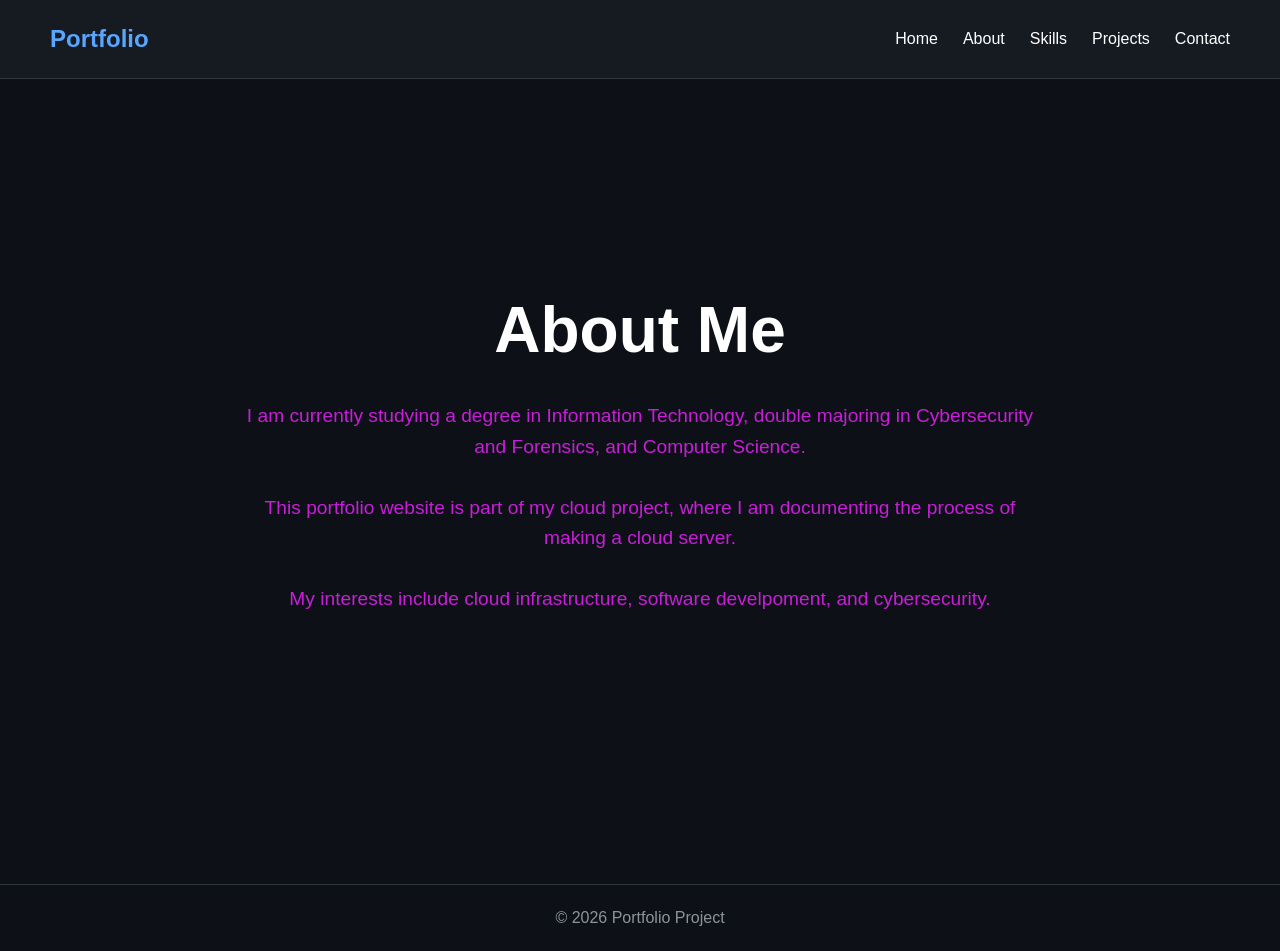
==== Code/about.html @ 7a2cb3d8 "Create about.html" ====
<!DOCTYPE html>
<html lang="en">
    <head>
        <meta charset="UTF-8">
        <meta name="viewport" contents="width=device-width, initial-scale=1.0">
        <title>About Me</title>

        <link rel="stylesheet" href="css/style.css">
    </head>

    <body>

        <header>
            <nav>
                <h1 class="logo">Portfolio</h1>

                <ul class="nav-links">
                    <li><a href="index.html">Home</a></li>
                    <li><a href="about.html">About</a></li>
                    <li><a href="skills.html">Skills</a></li>
                    <li><a href="projects.html">Projects</a></li>
                    <li><a href="contact.html">Contact</a></li>
                </ul>
            </nav>
        </header>
        
        <section class="hero">
            <div class="hero-content">
                <h1>About Me</h1>

                <p>
                    I am currently studying a degree in Information Technology, double majoring in Cybersecurity and Forensics, and Computer Science.
                </p>

                <p>
                    This portfolio website is part of my cloud project, where I am documenting the process of making a cloud server.
                </p>

                <p>
                    My interests include cloud infrastructure, software develpoment, and cybersecurity.
                </p>

            </div>

        </section>

        <footer>
            <p>&copy; 2026 Portfolio Project</p>
        </footer>
        
    </body>
</html>
---- Code/css/style.css ----
* {
    margin: 0;
    padding: 0;
    box-sizing: border-box;
}

body {
    font-family: Arial, sans-serif;
    background-color: #0d1117;
    color: white;
    line-height: 1.6;
}

header {
    background-color: #161b22;
    padding: 20px 50px;
    border-bottom: 1px solid #30363d;
}

nav {
    display: flex;
    justify-content: space-between;
    align-items: center;
}

.logo {
    color: #58a6ff;
}

.nav-links {
    display: flex;
    list-style: none;
}

.nav-links li { 
    margin-left: 25px;
}

.nav-links a {
    text-decoration: none;
    color: white;
    transition: 0.3s;
}

.nav-links a:hover {
    color: #58a6ff;
}

.hero {
    height: 85vh;
    display: flex;
    justify-content: center;
    align-items: center;
    text-align: center;
    padding: 20px;
}

.hero-content {
    max-width: 800px;
}

.hero h1 {
    font-size: 4rem;
    margin-bottom: 20px;
}

.hero h2 {
    color: #58a6ff;
    margin-bottom: 15px;
}

.hero p {
    font-size: 1.2rem;
    margin-bottom: 30px;
    color: #c91dd9;
}

.btn {
    display: inline-block;
    padding: 12px 25px; 
    background-color: #238636;
    color: white;
    text-decoration: none;
    border-radius: 8px;
    transition: 0.3s;
}

.btn:hover {
    background-color: #2ea043;
}

.overview {
    display: flex;
    justify-content: center;
    gap: 30px;
    padding: 60px 40px;
    flex-wrap: wrap;
}

.card {
    background-color: #161b22;
    padding: 30px;
    border-radius: 12px;
    width: 300px;
    border: 1px solid #30363d;
    transition: 0.3s;
}

.card:hover {
    transform: translateY(-8px);
    border-color: #58a6ff;
}

.card h3 {
    margin-bottom: 15px;
    color: #58a6ff;
}

.card p { 
    color: #c9d1d9;
}

footer { 
    text-align: center;
    padding: 20px;
    border-top: 1px solid #30363d;
    margin-top: 40px;
    color: #8b949e;
}

@media(max-width: 768px) {
    nav {
        flex-direction: column;
    }

    .nav-links {
        margin-top: 20px;
    }

    .hero h1 {
        font-size: 2.5rem;
    }

    .overview {
        flex-direction: column;
        align-items: center;
    }
}
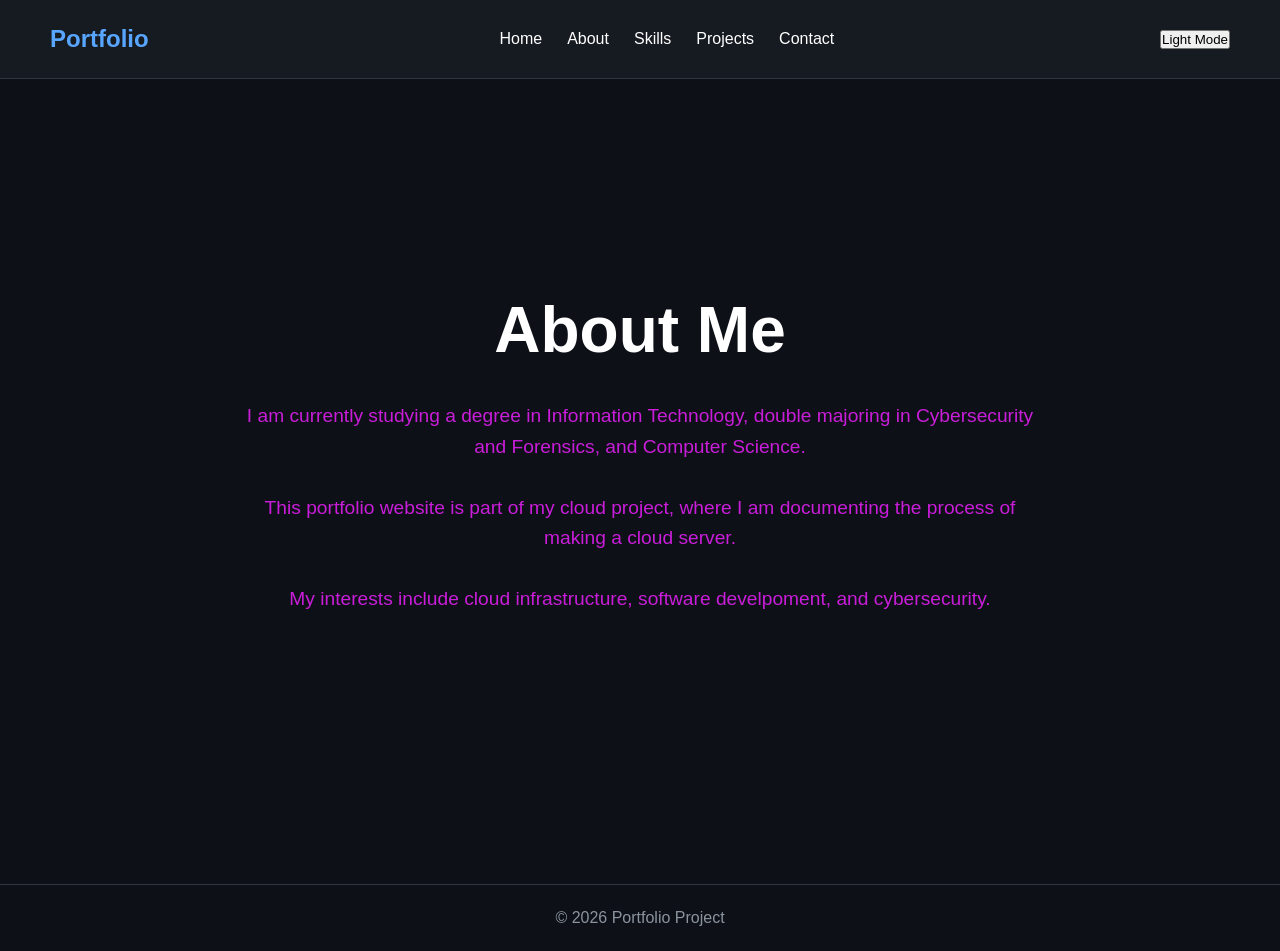
==== commit 3a556e8d: "Update about.html" ====
--- a/Code/about.html
+++ b/Code/about.html
@@ -21,12 +21,14 @@
                     <li><a href="projects.html">Projects</a></li>
                     <li><a href="contact.html">Contact</a></li>
                 </ul>
+
+                <button id="theme-toggle">Light Mode</button>
             </nav>
         </header>
         
         <section class="hero">
             <div class="hero-content">
-                <h1>About Me</h1>
+                <h1 class="page-title">About Me</h1>
 
                 <p>
                     I am currently studying a degree in Information Technology, double majoring in Cybersecurity and Forensics, and Computer Science.
@@ -47,6 +49,8 @@
         <footer>
             <p>&copy; 2026 Portfolio Project</p>
         </footer>
+
+        <script src="js/script.js"></script>
         
     </body>
 </html>
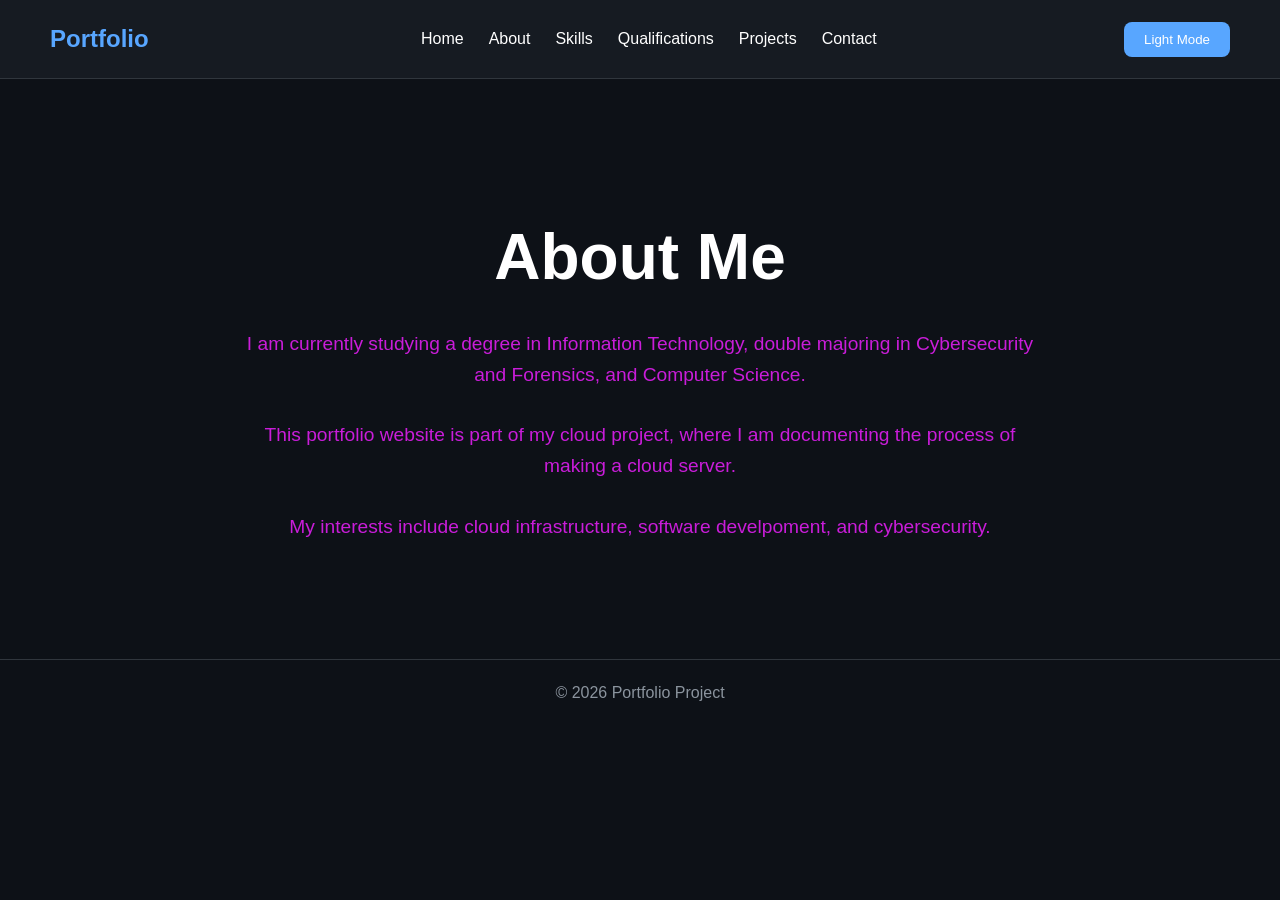
==== commit 857e3b2a: "Update about.html" ====
--- a/Code/about.html
+++ b/Code/about.html
@@ -18,6 +18,7 @@
                     <li><a href="index.html">Home</a></li>
                     <li><a href="about.html">About</a></li>
                     <li><a href="skills.html">Skills</a></li>
+                    <li><a href="qualifications.html">Qualifications</a></li>
                     <li><a href="projects.html">Projects</a></li>
                     <li><a href="contact.html">Contact</a></li>
                 </ul>
--- a/Code/css/style.css
+++ b/Code/css/style.css
@@ -47,12 +47,12 @@
 }
 
 .hero {
-    height: 85vh;
+    min-height: 60vh;
     display: flex;
     justify-content: center;
     align-items: center;
     text-align: center;
-    padding: 20px;
+    padding: 120px 20px 40px;
 }
 
 .hero-content {
@@ -146,3 +146,43 @@
         align-items: center;
     }
 }
+
+#theme-toggle {
+    padding: 10px 20px;
+    background-color: #58a6ff;
+    color: white;
+    border: none;
+    border-radius: 8px;
+    cursor: pointer;
+    transition: 0.3s;
+}
+
+#theme-toggle:hover {
+    background-color: #79d0ff;
+}
+
+.light-mode {
+    background-color: white;
+    color: black;
+}
+
+.light-mode header {
+    background-color: #f0f0f0;
+}
+
+.light-mode .card {
+    background-color: #eaeaea;
+    color: black;
+}
+
+.light-mode .nav-links a {
+    color: black;
+}
+
+.light-mode footer {
+    color: black;
+}
+
+.page-title {
+    font-size: 3rem;
+}
